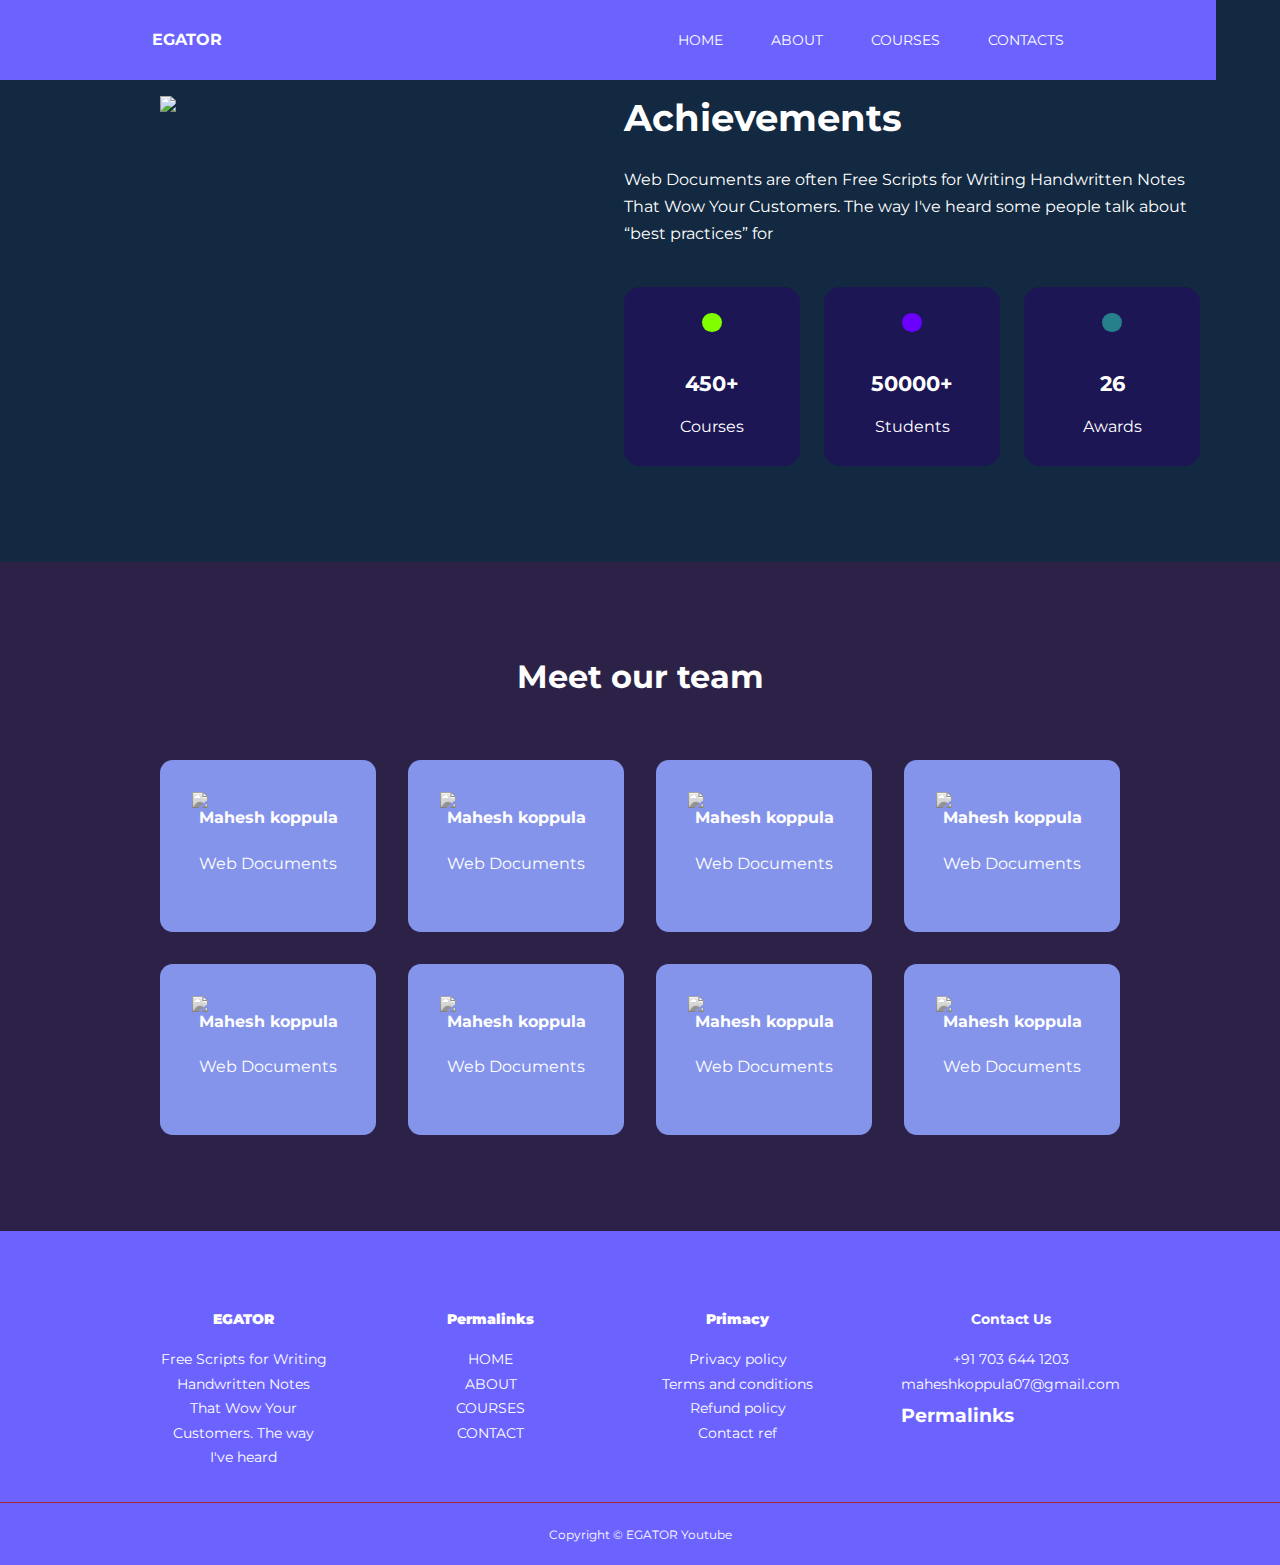
==== index.html @ 2ae32e0f "Update and rename about.html to index.html" ====
<!DOCTYPE html>
<html lang="en">
<head>
    <meta charset="UTF-8">
    <meta http-equiv="X-UA-Compatible" content="IE=edge">
    <meta name="viewport" content="width=device-width, initial-scale=1.0">
    <title>Webpage Design</title>
    <!--- iconscout-->
    <link rel="stylesheet" href="https://unicons.iconscout.com/release/v4.0.0/css/line.css">

    <!--GOOGLE FONTS-->
    <link rel="preconnect" href="https://fonts.googleapis.com">
<link rel="preconnect" href="https://fonts.gstatic.com" crossorigin>
<link href="https://fonts.googleapis.com/css2?family=Montserrat:ital,wght@0,300;0,400;0,500;0,700;0,800;0,900;1,600&display=swap" rel="stylesheet">



    <link rel="stylesheet" href="style.css">
    <link rel="stylesheet" href="about.css">

</head>
<body>
  <nav>
<div class="container nav_container">
    <a href="#"><h4>EGATOR</h4></a> 
    <div class="nav_menu">
        <li><a href="html.html">HOME</a></li>
        <li><a href="about.html">ABOUT</a></li>
        <li><a href="courses.html">COURSES</a></li>
        <li><a href="contacts.html">CONTACTS</a></li>
      
    </div>
    <button id="open-menu-btn"><i class="uil uil-bars"></i></button>
    <button id="close-menu-btn"><i class="uil uil-multiply"></i></button>
</div>
    </nav>  

<section class="about_achievements">
<div class="container about_achievements-container">

    <div class="about_achievements-left">
        <img src="https://cdn4.vectorstock.com/i/1000x1000/36/68/cartoon-cheerful-college-students-set-vector-21003668.jpg">
    </div>

    <div class="about_achievements-right">
        <h1>Achievements</h1>
        <p>
            Web Documents are often Free Scripts for Writing Handwritten Notes That Wow Your Customers.
                The way I've heard some people talk about “best practices” for
        </p>
        <div class="achievements_cards">
            <article class="achievement_card">

                <span class="achievement_icon">
                    <i class="uil uil-video"></i>
                </span>
                    <h3>450+</h3>
                    <p>Courses</p>
                

            </article>

            <article class="achievement_card">

                <span class="achievement_icon">
                    <i class="uil uil-users-alt"></i>
                </span>
                    <h3>50000+</h3>
                    <p>Students</p>
               
                
            </article>

            <article class="achievement_card">

                <span class="achievement_icon">
                    <i class="uil uil-trophy"></i>
                </span>
                    <h3>26</h3>
                    <p>Awards</p>
                
                
            </article>

            

        </div>



    </div>

</div>
</section>


<section class="team">
    <h2>Meet our team</h2>
    <div class="container team_container">
        <article class="team_members">
            <div class="team_member-image">
                <img src="https://i.pravatar.cc/150?img=61">
            </div>
            <div class="team_member-info">
              <h4>Mahesh koppula</h4>
              <p> Web Documents</p>
            </div>
            <div class="team_members-social">
                <a href="https://instagram.com"><i class="uil uil-instagram-alt"></i></a>
                <a href="https://Youtube.com"><i class="uil uil-youtube"></i></a>
                <a href="https://twitter.com"><i class="uil uil-twitter-alt"></i></a>
            </div>
        </article>

        <article class="team_members">
            <div class="team_member-image">
                <img src="https://i.pravatar.cc/150?img=62">
            </div>
            <div class="team_member-info">
              <h4>Mahesh koppula</h4>
              <p> Web Documents</p>
            </div>
            <div class="team_members-social">
                <a href="https://instagram.com"><i class="uil uil-instagram-alt"></i></a>
                <a href="https://Youtube.com"><i class="uil uil-youtube"></i></a>
                <a href="https://twitter.com"><i class="uil uil-twitter-alt"></i></a>
            </div>
        </article>

        <article class="team_members">
            <div class="team_member-image">
                <img src="https://i.pravatar.cc/150?img=69">
            </div>
            <div class="team_member-info">
              <h4>Mahesh koppula</h4>
              <p> Web Documents</p>
            </div>
            <div class="team_members-social">
                <a href="https://instagram.com"><i class="uil uil-instagram-alt"></i></a>
                <a href="https://Youtube.com"><i class="uil uil-youtube"></i></a>
                <a href="https://twitter.com"><i class="uil uil-twitter-alt"></i></a>
            </div>
        </article>

        <article class="team_members">
            <div class="team_member-image">
                <img src="https://i.pravatar.cc/150?img=64">
            </div>
            <div class="team_member-info">
              <h4>Mahesh koppula</h4>
              <p> Web Documents</p>
            </div>
            <div class="team_members-social">
                <a href="https://instagram.com"><i class="uil uil-instagram-alt"></i></a>
                <a href="https://Youtube.com"><i class="uil uil-youtube"></i></a>
                <a href="https://twitter.com"><i class="uil uil-twitter-alt"></i></a>
            </div>
        </article>

        <article class="team_members">
            <div class="team_member-image">
                <img src="https://i.pravatar.cc/150?img=67">
            </div>
            <div class="team_member-info">
              <h4>Mahesh koppula</h4>
              <p> Web Documents</p>
            </div>
            <div class="team_members-social">
                <a href="https://instagram.com"><i class="uil uil-instagram-alt"></i></a>
                <a href="https://Youtube.com"><i class="uil uil-youtube"></i></a>
                <a href="https://twitter.com"><i class="uil uil-twitter-alt"></i></a>
            </div>
        </article>

        <article class="team_members">
            <div class="team_member-image">
                <img src="https://i.pravatar.cc/150?img=63">
            </div>
            <div class="team_member-info">
              <h4>Mahesh koppula</h4>
              <p> Web Documents</p>
            </div>
            <div class="team_members-social">
                <a href="https://instagram.com"><i class="uil uil-instagram-alt"></i></a>
                <a href="https://Youtube.com"><i class="uil uil-youtube"></i></a>
                <a href="https://twitter.com"><i class="uil uil-twitter-alt"></i></a>
            </div>
        </article>


        <article class="team_members">
            <div class="team_member-image">
                <img src="https://i.pravatar.cc/150?img=67">
            </div>
            <div class="team_member-info">
              <h4>Mahesh koppula</h4>
              <p> Web Documents</p>
            </div>
            <div class="team_members-social">
                <a href="https://instagram.com"><i class="uil uil-instagram-alt"></i></a>
                <a href="https://Youtube.com"><i class="uil uil-youtube"></i></a>
                <a href="https://twitter.com"><i class="uil uil-twitter-alt"></i></a>
            </div>
        </article>

        <article class="team_members">
            <div class="team_member-image">
                <img src="https://i.pravatar.cc/150?img=68">
            </div>
            <div class="team_member-info">
              <h4>Mahesh koppula</h4>
              <p> Web Documents</p>
            </div>
            <div class="team_members-social">
                <a href="https://instagram.com"><i class="uil uil-instagram-alt"></i></a>
                <a href="https://Youtube.com"><i class="uil uil-youtube"></i></a>
                <a href="https://twitter.com"><i class="uil uil-twitter-alt"></i></a>
            </div>
        </article>

        
    </div>
</section>






    <footer class="fotter"  style="text-align:center">
        <div class="container fotter_container">
    <div class="fotter_1">
        <a href="index.html " class="fotter_logo"><h4><strong>EGATOR</strong></h4></a>
        <P>Free Scripts for Writing Handwritten Notes That Wow Your Customers.
            The way I've heard </P>
    </div>
    
    <div class="fotter_2">
    <h4><strong>Permalinks</strong></h4>
    <ui class="permalinks">
        <li><a href="index.html">HOME</a></li>
        <li><a href="about.html">ABOUT</a></li>
        <li><a href="courses.html">COURSES</a></li>
        <li><a href="contact.html">CONTACT</a></li>
    </ui>
    
    </div>
    
    
    <div class="fotter_3">
        <h4><strong>Primacy</strong></h4>
        <ui class="permalinks">
            <li><a href="index.html">Privacy policy</a></li>
            <li><a href="about.html">Terms and conditions</a></li>
            <li><a href="courses.html">Refund policy</a></li>
            <li><a href="contact.html">Contact ref</a></li>
        </ui>
        
    </div>
    
    
    
    <div class="fotter_4">
        <h4>Contact Us</h4>
      <div>
    <p>+91 703 644 1203</p>
    <p>maheshkoppula07@gmail.com</p>
      </div>
        
    
    
    
    <div class="fotter_social">
        <h4>Permalinks</h4>
        <ui class="permalinks">
            <li><a href="index.html"><i class="uil uil-facebook-f"></i></a></li>
            <li><a href="about.html"><i class="uil uil-instagram-alt"></i></a></li>
            <li><a href="courses.html"><i class="uil uil-twitter"></i></a></li>
            <li><a href="contact.html"><i class="uil uil-linkedin-alt"></i></a></li>
        </ui>
        
        </div>
    
    </div>
    
    
    
    
        </div>
        <div class="fotter_copyright">
            <small>Copyright &copy; EGATOR Youtube</small>
        </div>
    </footer>
    
    
    
    
    <script src="./main.js"></script>
    
    
    
    </body>
    </html>
---- style.css ----
*{
    margin: 0;
    padding: 0;
    border: 0;
    outline: 0;
    text-decoration: none;
    list-style: none;
    box-sizing: border-box;

}

:root{

    --color-primary:#6c63ff;

}

body{
    border-left:1rem;
    font-family: 'Montserrat', sans-serif;
    line-height: 1.7;
    color: #fff;
    background: rgb(18, 41, 65);

 


}
.container{

    width: 75%;
    margin: 0 auto;

}

section{
    padding: 6rem 0;

}


section h2{

    text-align: center;
    margin-bottom: 4rem;
   
}
h1,h2,h3,h4,h5 {
    line-height: 1.2;

}

h1{
    font-size: 2.3rem;
    
}
h2{
    font-size: 2rem;
}
h3{
    font-size: 1.3rem;

}

a{
    color: #fff;
}
img{
    width: 100%;
    display: block;
    object-fit: cover;
    border-right-width: 3rem;

}
.btn {
display: inline-block;
background: #fff;
color: black;
padding: 1rem 2rem;
border:  1px  solid transparent;
font-weight: 500;
transition: none;

}
.btn:hover {
    background: transparent;
    color: #fff ;
    border-color: #6c63ff;
}

.btn-primary{
    background:orangered;
    color: #fff;

}
/*-----NAVBAR-----*/

nav{
    background:var(--color-primary);
    width: 95vw;
    height: 5rem;
    position:fixed;
    z-index:11;
    


}
/* change nav bar style*/



.window-scroll{
    background: burlywood;
    box-shadow: 0rem 1rem 2rem rgba(0,0,0,o.3);
}

.nav_container{
    height: 100%;
    display:flex;
    justify-content: space-between;
    align-items: center;
}

nav button{

    display: none;

}


.nav_menu{
  display: flex;
  align-items: center;
  gap: 3rem;

}

.nav_menu a{
font-size: 0.9rem;
transition: all 300ms ease;
}

.nav_menu a:hover{
    color: chocolate;
}

/*============HEADER===============*/

header{

    position: relative;
    top: 5rem;
    height: 70vh;
    margin-bottom: 5rem;
}

.header_container{

    display: grid;
    grid-template-columns: 1fr 1fr;
    align:center;
    gap: 5rem;
    height: 100%;

}


.header_left{

    margin: 4rem 0.2rem;
}
.header_right{

    margin: 4rem 0.2rem;
}

/*============CATEGORIES===============*/


.categories{
    background-size: 100%;
    background: rgb(32, 95, 163);
    height: 26rem;
}



.categories h1{
    line-height: 1;
    margin-bottom: 1rem;
    

}

.categories_container{
display: grid;
grid-template-columns: 40% 60%;
gap: 3rem;

}

.categories_left{
margin-right: 1rem;
margin-top: 2rem;

}

.categories_left p{
    margin: 1rem  3rem;
text-align: center;


}

.categories_left .btn{
    background: rgb(236, 36, 36);
    
}

.categories_right{

    display: grid;
    grid-template-columns: repeat(3, 1fr);
    padding: 0rem;
    gap:1.2rem;
    margin-top: 2rem;
}

.category:nth-child(1) .category_icon{
    background: brown;
}

.category:nth-child(2) .category_icon{
    background: orangered;
}

.category:nth-child(5) .category_icon{
    background: greenyellow;
}

.category:nth-child(6) .category_icon{
    background:violet;
}

.category:nth-child(4) .category_icon{
    background:cyan;
}

.category:nth-child(3) .category_icon{
    background: rgb(33, 182, 71);
}
.category{
    background: #6c63ff;
    padding: 2rem;
    border-radius: 2rem;
    transition:  all 300ms ease;
}


.category:hover{
box-shadow: 0 3rem rgba(0,0,0,o.5);
z-index: 1;
}

.category_icon{
    background: rgb(141, 108, 163);
    border-radius:0.9rem;
    padding:0.7rem;

}

.category h5{
    margin: 2rem 0 1rem;
}


.category p{
    font-size: 0.7rem;
}




/*-------popular courses--------*/


.courses{

    margin-top: 10rem;
}

.courses_container{
display: grid;
grid-template-columns: repeat(3,1fr);
gap: 1rem;
}


.course{

    background: blueviolet;
    text-align: center;
    border: 1px solid transparent;
    border-radius: 0.8rem;

}
.course:hover{
    background: transparent;
    border-color: cadetblue;
}



.course_info{
    padding: 2rem;

}

.course_info p{
    margin: 1.2rem 0 2rem;
    font-size: 0.9rem;
}



/*------faqs-----*/

.faqs{
background: rgb(84, 190, 190);
box-shadow:inset 0 0 3rem rgba(0,0,0,o.5);



}

.faqs_container{
    
    display: grid;
    grid-template-columns:1fr 1fr;
    gap: 1em;
}


    .faq{
    padding: 2rem;
    display: flex;
    background: blueviolet;
    height: fit-content;
    gap: 0.4rem;
    align-items: center;
    cursor: pointer;
    border-radius: 0.8rem;
}



.faq h4{

    font-size: 1rem;
    line-height: 2.1rem;
}


.faq_icon{

    align-self: flex-start;
    font-size: 1.2rem;

}


.faq p{
    margin: 0.8rem;
    display: none;

}

.faq.open p{
    display: block;

}



/*testmonia content=================*/



.testimonials_container{
overflow-x: hidden;
position: relative;
margin-bottom: 5rem;

}


.testimonial{
    padding-top: 2rem;

}

.avatar{
width: 6rem;
height: 6rem;
border-radius: 50%;
overflow-anchor: hidden;
margin: 0 auto 1rem;
border: 1rem solid rgb(69, 6, 139);
}
.image_1{
    border-radius: 34px;
}


.testimonial_info{

    text-align: center;
}


.testimonial_body:hover{

    background: var(--color-primary);
    padding: 2rem;
    margin: 3rem;
    position: relative;
    border-radius: 0.8rem;
    
    transition:  all 300ms ease;



}





.testimonial_body::before {
    content: "";
    display: block;
    background:var(--color-primary);
    width: 3rem;
    height: 3rem;
    position: absolute;
    left: 50%;
    top: -1.5rem;
    transform:rotate(45deg) ;
    border-radius: 0.9rem;
}


/*=========fotter==========*/


.fotter{
    background: #6c63ff;
    padding-top: 5rem;
    font-size: 0.9rem;

}

.fotter_container{
display: grid;
grid-template-columns: repeat(4,1fr);
gap: 5rem;
}


.fotter_container > div h4{
margin-bottom: 1.2rem;


}

.fotter_1 p{
    margin:0 0 2rem ;

}


.fotter ul li{
    margin-bottom: 0.7rem;
}


.fotter ul li a{
 text-decoration: underline;

}
.fotter_social{
    display: flex;
    grid-template-columns:auto;
    gap: 1rem;
    font-size: 1.2rem;
    margin-top: 0.5rem;
  




}

.fotter_copyright{
    text-align: center;
    margin: top 4rem ;
    padding: 1.2rem;
    border-top: 1px solid brown;
}


/*==============media queries=============*/


@media screen and (max-width:1024px){
    .container{
        width: var(--container-width-mid);
    }

    h1{
        font-size: 2.2rem;
    }
    h2{

        font-size: 1.7rem;
       
    }

    h3{
        font-size: 1.4rem;    
    }

    h4{

        font-size: 1.2rem;
    }


    /*==========navbar==========*/

    nav button{
        display: inline-block;
        background: transparent;
        font-size: 1.8rem;
        color:white;
        cursor:pointer;
      

    }
    nav button#close-menu-btn{

        display: none;
        

    }


   .nav_menu{
    position: fixed;
    top: 5rem;
    right: 5%;
    height: fit-content;
    width: 18rem;
    flex-direction: column;
    gap: 0rem;
    display: none;

   }

   .nav_menu li{
    width: 100%;
    height: 5.8rem;

   }


   @keyframes animateNavitems{
0%{

}
100%{


}


   }

   .nav_menu li a{
    background: var(--color-primary);
    box-shadow: -4rem 6rem 10rem rgba(0,0,0,o.5) ; 
    width: 100%;
    height: 100%;
    display: grid;
    place-items: center;
   }

   .nav_menu li a:hover{
    height: 52vh;
    margin-bottom: 4rem;
   }

   .header_container{
    gap: 0;
    padding-bottom: 3rem;
   }

   /*=============categories================*/


   .categories{
    height: auto;

   }

.categories_container{

    grid-template-columns: 1fr;
    gap: 3rem;
    
}


.categories_left{
    margin-left: 0;
}

/*=================course*/
.courses{
    margin-top: 0;
}

.courses_container{
    grid-template-columns:  2fr;
}

/*==========faqs==========*/
.faqs_container{
    grid-template-columns: 1fr;

}
.faq{
    padding: 1.5rem;
}


.fotter_container{

    grid-template-columns: 1fr 1fr;
}




}


/*=======================for mobiles=================*/



@media screen and  (max-width=600px){

    .container{
        width:var(--container-width-sm);

    }

    /*==============navbar===========*/

    .nav_menu{
        right: 3%;

    }
        /*==============header===========*/


        .header{ 

            height:100vh;

        }

        .header_container{
            grid-template-columns: 1fr;
             text-align:center;
             margin-top: 0;

        }

        .header_right p{
            margin-bottom: 1.3rem;

        }

            /*==============categories===========*/

.categories_right{

    grid-template-columns: 1fr 1fr;
    gap: 0.7rem;
    
}

.category{
    padding: 1rem;
    border-radius: 1rem;

}



.categories_icon{


    margin-top: 4px;
    display: inline-block;
}
    /*==============popular courses===========*/
.courses_container{
    grid-template-columns: 1fr;

}

    /*==============testimonials===========*/
.testimonial_body{ 
    padding: 1.2rem;

}

.foter_container{

grid-template-columns: 1fr;
text-align: center;
gap: 2rem;

}

.fotter_1{p
    margin: 1rem auto;

}

.fotter_social{
    justify-content:center;
}



}
---- about.css ----
/*========ACHIVMENTS===============*/
.about_achievements{


    margin-top: 0;

}


.about_achievements-container{
display: grid;
grid-template-columns: 40% 60%;
gap: 5rem;


}
.about_achievements-right >p{

margin: 1.6rem 0 2.5rem;


}
.achievements_cards{
    display: grid;
    grid-template-columns: repeat(3,1fr);
    gap: 1.5rem;

}


.achievement_card{
    background: rgb(28, 22, 85);
    padding: 1.6rem;
    border-radius: 1rem;
    text-align: center;

}
.achievement_card:hover{
    background: transparent;
    box-shadow: 0 3rem 3rem rgba(0 0 0 0.3);

}

.achievement_icon{
background: chartreuse;
padding: 0.6rem;
border-radius: 1rem;
display: inline-block;
margin-bottom: 2rem;
font-size: 2rem;


}

.achievement_card:nth-child() .achievement_icon{

    background: red;
}

.achievement_card:nth-child(2) .achievement_icon{

    background: rgb(106, 0, 255);
}

.achievement_card:nth-child(3) .achievement_icon{

    background: rgb(37, 128, 140);
}
.achievement_card p{
    margin-top: 1rem;
}

/*==================team================*/
.team{
    background: rgb(44, 34, 71);
    box-shadow: insert 0 0 rgba(0 0 0 0.5);

}

.team_container{
display: grid;
grid-template-columns: repeat(4,1fr);
gap: 2rem;

}
.team_members{
    background: rgb(133, 148, 235);
    padding: 2rem;
    border-color: 1px solid red;
    transition: var(--transition);
    border-radius: 0.8rem;
    position:relative;
    overflow: hidden;
}

.team_members:hover{
    background: transparent;
    border-color: 1px solid rgb(64, 36, 36);
}

.team_member-image img{
    filter: saturate(0);

}

.team_members:hover img{
    filter: saturate(1);
}

.team_member-info *{

    text-align: center;
    margin-bottom: 1.4rem;

}



    .team_members-social{
        position: absolute;
        top: 50%;
        right: -100%;
        transform: translateY(-50%);
        display: flex;
        flex-direction: column;
        background: rgb(63, 18, 152);
        border-radius: 1rem 0 0 1rem;
        box-shadow: -2rem 0 2rem rgba(0 0 0 0.3);
    }
    
    .team_members-social a{
        padding: 1rem;

    }
    .team_members:hover .team_members-social{
right: 0%;
}

@media screen and (max-width:1024px) {
    

    .about_achievements{
margin-top: 2rem;


    }

.about_achievements-container{

    grid-template-columns: 1fr;
    gap: 4rem;

}


.about_achievements-left{
    width: 80%;
    margin: 0 auto;

}

.team_container{
    grid-template-columns: repeat(3,1fr);
    gap: 1.5rem;

}

.team_members{
    padding: 1rem;

}

}


@media screen and (max-width:600px) {
    .achievement_card{
        grid-template-columns: 1fr 1fr;
        gap: 0.7rem;
    }

    .team_container{
        grid-template-columns: 1fr 1fr;
        gap: 0.7rem;
    }
    
    .team_members p{
        margin-bottom: 1.5rem;
    }
}
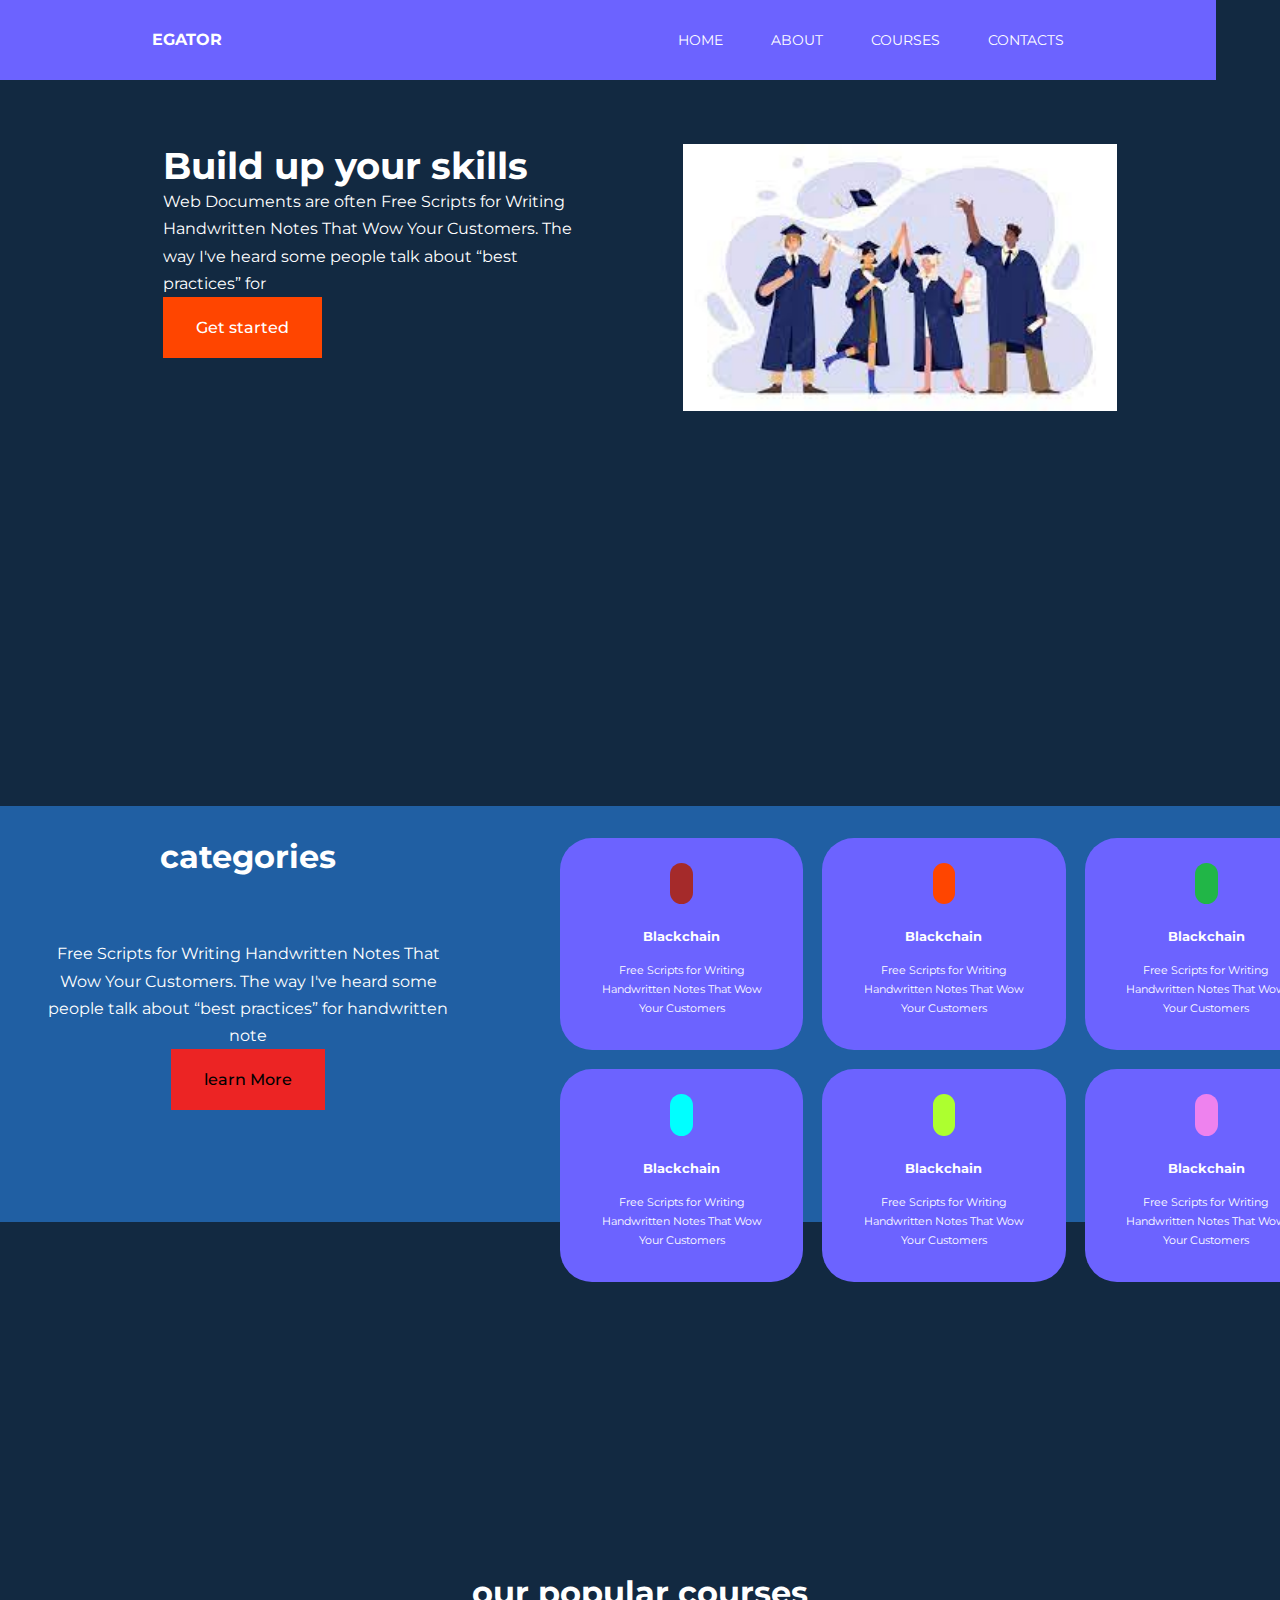
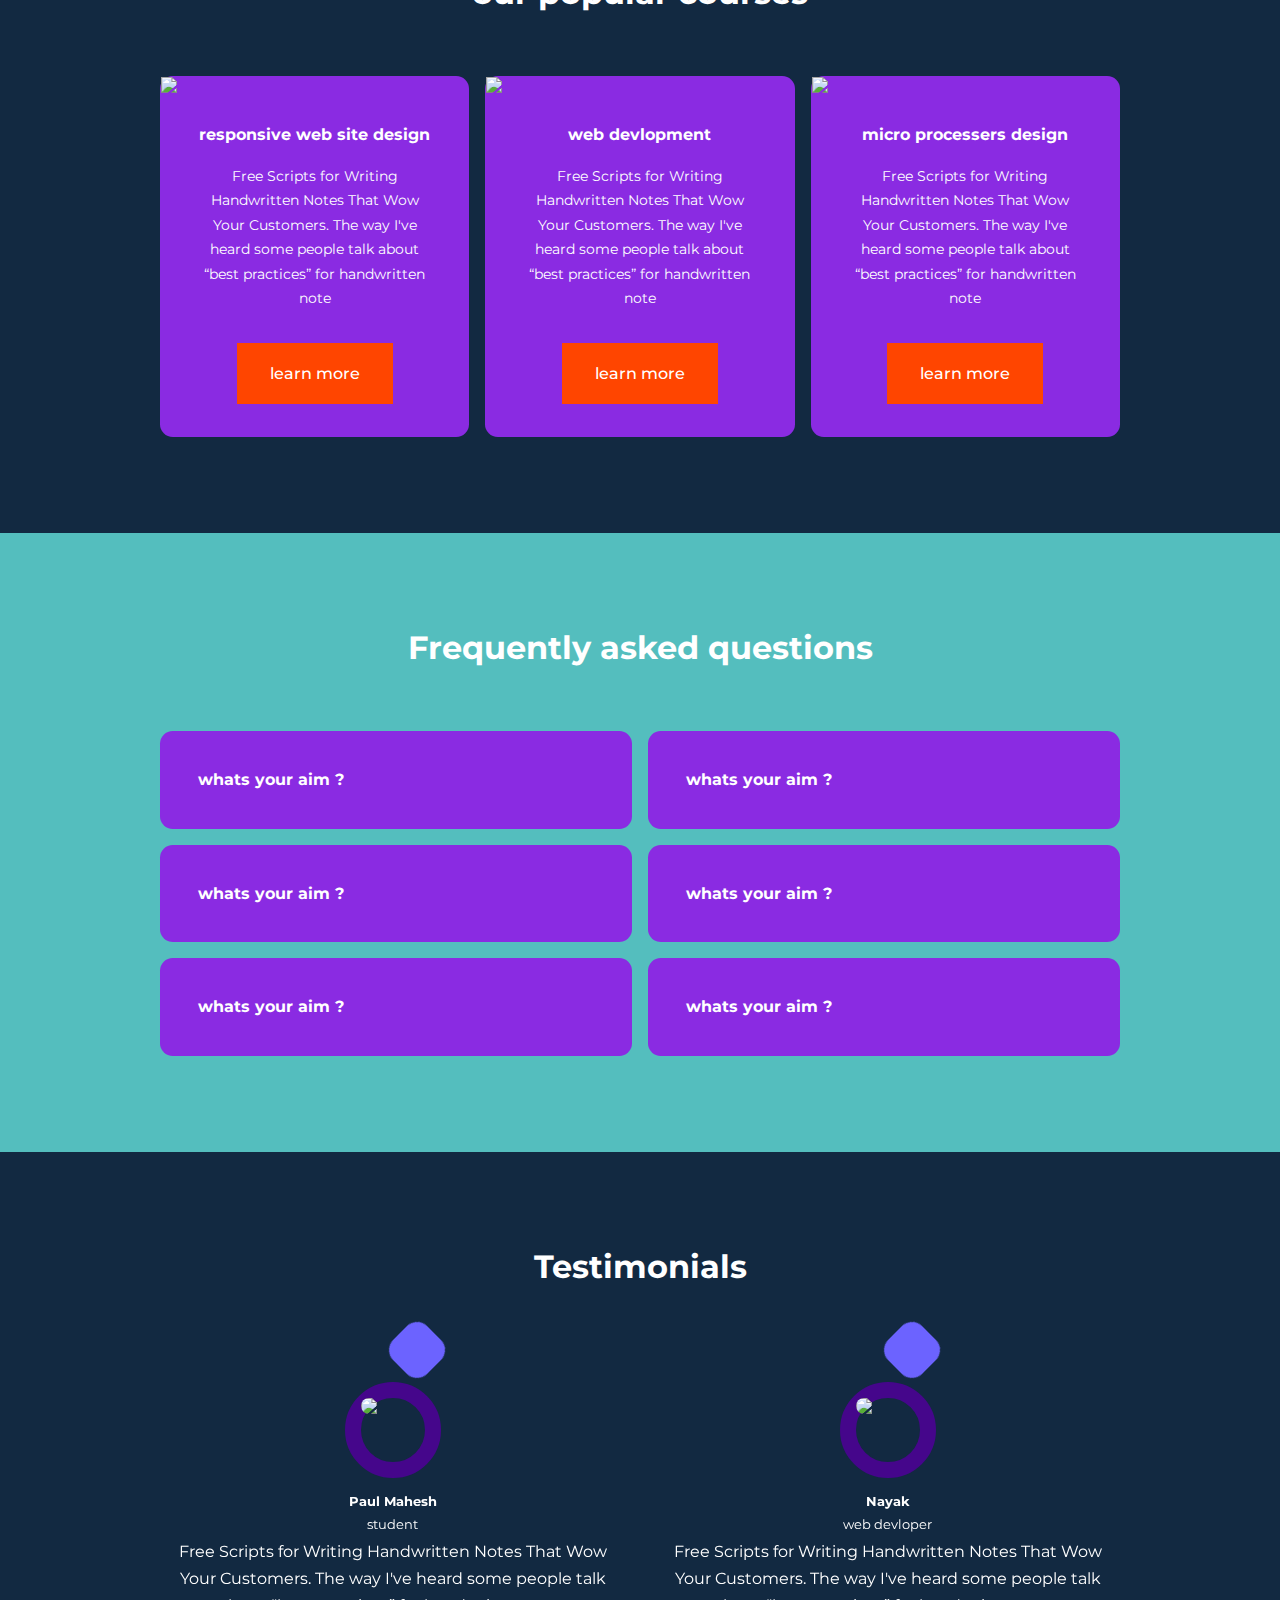
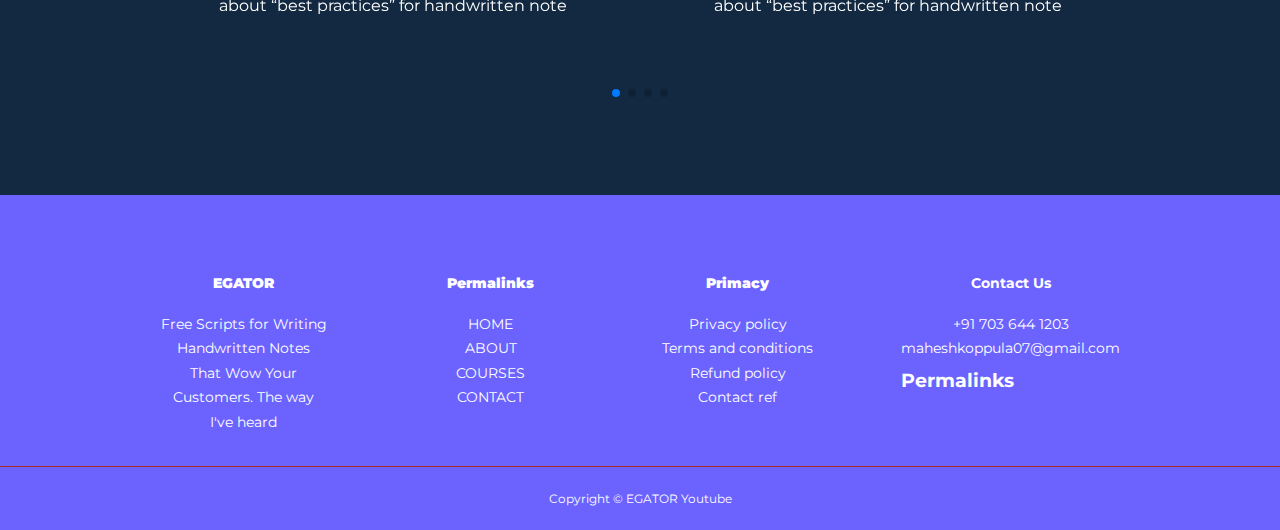
==== commit fe97f9a1: "Update and rename html.html to index.html" ====
--- a/index.html
+++ b/index.html
@@ -12,11 +12,14 @@
     <link rel="preconnect" href="https://fonts.googleapis.com">
 <link rel="preconnect" href="https://fonts.gstatic.com" crossorigin>
 <link href="https://fonts.googleapis.com/css2?family=Montserrat:ital,wght@0,300;0,400;0,500;0,700;0,800;0,900;1,600&display=swap" rel="stylesheet">
-
+<!--==========swiper js================-->
+<link
+  rel="stylesheet"
+  href="https://cdn.jsdelivr.net/npm/swiper@8/swiper-bundle.min.css"
+/>
 
 
     <link rel="stylesheet" href="style.css">
-    <link rel="stylesheet" href="about.css">
 
 </head>
 <body>
@@ -27,7 +30,7 @@
         <li><a href="html.html">HOME</a></li>
         <li><a href="about.html">ABOUT</a></li>
         <li><a href="courses.html">COURSES</a></li>
-        <li><a href="contacts.html">CONTACTS</a></li>
+        <li><a href="contact.html">CONTACTS</a></li>
       
     </div>
     <button id="open-menu-btn"><i class="uil uil-bars"></i></button>
@@ -35,269 +38,426 @@
 </div>
     </nav>  
 
-<section class="about_achievements">
-<div class="container about_achievements-container">
-
-    <div class="about_achievements-left">
-        <img src="https://cdn4.vectorstock.com/i/1000x1000/36/68/cartoon-cheerful-college-students-set-vector-21003668.jpg">
-    </div>
-
-    <div class="about_achievements-right">
-        <h1>Achievements</h1>
-        <p>
-            Web Documents are often Free Scripts for Writing Handwritten Notes That Wow Your Customers.
-                The way I've heard some people talk about “best practices” for
+<!----nab bar end-->
+
+
+
+
+
+
+
+
+<header>
+
+
+    <div class="container header_container" >
+<div class="header_left">
+<h1>Build up your skills</h1>
+<p>Web Documents are often Free Scripts for Writing Handwritten Notes That Wow Your Customers.
+                The way I've heard some people talk about “best practices” for 
+                 </p>
+<a href="course.htmkl" class="btn btn-primary">Get started</a>
+</div>
+
+    <div class="header_right">
+        <div class="header_right-image">
+            <img src="[data-uri]">
+        </div>
+
+    </div>
+    </div>
+</header>
+
+
+
+<!---------END OF HEADER---------->
+
+
+<section class="container_header" style="text-align: center;">
+    <div class="categories categories_container" >
+    <div class="categories_left">
+        <h2>
+            categories
+        </h2>
+        <p> Free Scripts for Writing Handwritten Notes That Wow Your Customers.
+            The way I've heard some people talk about “best practices” for 
+            handwritten note
+       <br>
+        <a href="#" class="btn" >learn More</a>
         </p>
-        <div class="achievements_cards">
-            <article class="achievement_card">
-
-                <span class="achievement_icon">
-                    <i class="uil uil-video"></i>
-                </span>
-                    <h3>450+</h3>
-                    <p>Courses</p>
-                
-
+    </div>
+    
+     <div class="categories_right">
+        <article class="category">
+            <span class="category_icon"><i class="uil uil-bitcoin"></i></span>
+            <h5>Blackchain</h5>
+            <p>Free Scripts for Writing Handwritten Notes That Wow Your Customers</p>
+        </article>
+
+        <article class="category">
+            <span class="category_icon"><i class="uil uil-book-open"></i></span>
+            <h5>Blackchain</h5>
+            <p>Free Scripts for Writing Handwritten Notes That Wow Your Customers</p>
+        </article>
+
+        <article class="category">
+            <span class="category_icon"><i class="uil uil-blogger"></i></span>
+            <h5>Blackchain</h5>
+            <p>Free Scripts for Writing Handwritten Notes That Wow Your Customers</p>
+        </article>
+
+        <article class="category">
+            <span class="category_icon"><i class="uil uil-brain"></i></span>
+            <h5>Blackchain</h5>
+            <p>Free Scripts for Writing Handwritten Notes That Wow Your Customers</p>
+        </article>
+
+        <article class="category">
+            <span class="category_icon"><i class="uil uil-bullseye"></i></span>
+            <h5>Blackchain</h5>
+            <p>Free Scripts for Writing Handwritten Notes That Wow Your Customers</p>
+        </article>
+
+        <article class="category">
+            <span class="category_icon"><i class="uil uil-chart"></i></span>
+            <h5>Blackchain</h5>
+            <p>Free Scripts for Writing Handwritten Notes That Wow Your Customers</p>
+        </article>
+     </div>
+    </div>
+</section>
+<!----------------end 0f categoties------------------------>
+
+
+<section class="courses">
+<h2>our popular courses</h2>
+    <div class="container courses_container">
+        <article class="course">
+            <div class="course_image">
+                <img src="https://media.istockphoto.com/photos/webinar-elearning-skills-business-internet-technology-concepts-picture-id1366428092">
+
+            </div>
+            <div class="course_info">
+            <h4>responsive web site design</h4>
+            <p>Free Scripts for Writing Handwritten Notes That Wow Your Customers.
+                The way I've heard some people talk about “best practices” for 
+                handwritten note</p>
+                <a herf="course.html" class="btn btn-primary">learn more</a>
+            </div>
             </article>
 
-            <article class="achievement_card">
-
-                <span class="achievement_icon">
-                    <i class="uil uil-users-alt"></i>
-                </span>
-                    <h3>50000+</h3>
-                    <p>Students</p>
-               
-                
-            </article>
-
-            <article class="achievement_card">
-
-                <span class="achievement_icon">
-                    <i class="uil uil-trophy"></i>
-                </span>
-                    <h3>26</h3>
-                    <p>Awards</p>
-                
-                
-            </article>
-
+
+        <article class="course">
+            <div class="course_image">
+                <img src="https://media.istockphoto.com/photos/education-on-internet-technology-elearning-education-and-internet-picture-id1352742022"/>
+
+            </div>
+            <div class="course_info">
+            <h4>web devlopment</h4>
+            <p>Free Scripts for Writing Handwritten Notes That Wow Your Customers.
+                The way I've heard some people talk about “best practices” for 
+                handwritten note</p>
+                <a herf="course.html" class="btn btn-primary">learn more</a>
+            </div>
+        </article>
+      
+       
+       
+
+        <article class="course">
+            <div class="course_image">
+                <img src="https://media.istockphoto.com/photos/focused-cute-stylish-african-american-female-student-with-afro-picture-id1311107708">
+
+            </div>
+            <div class="course_info">
+            <h4>micro processers design</h4>
+            <p>Free Scripts for Writing Handwritten Notes That Wow Your Customers.
+                The way I've heard some people talk about “best practices” for 
+                handwritten note</p>
+                <a herf="course.html" class="btn btn-primary">learn more</a>
+            </div>
+        </article>
+    
+        
+    
+        
+    </div>
+
+</section>
+<!----end of courses----->
+
+<section class="faqs">
+    <h2>
+        Frequently asked questions
+    </h2>
+<div class="container faqs_container">
+
+    <article class="faq">
+        <div class="faq_icon"><i class="uil uil-plus"></i></div>
+        <div class="question_answer">
+            <h4>whats your aim ?</h4>
+            <p>Free Scripts for Writing Handwritten Notes That Wow Your Customers.
+                The way I've heard some people talk about “best practices” for 
+                handwritten note</p>
+        </div>
+    </article>
+
+
+    <article class="faq">
+        <div class="faq_icon"><i class="uil uil-plus"></i></div>
+        <div class="question_answer">
+            <h4>whats your aim ?</h4>
+            <p>Free Scripts for Writing Handwritten Notes That Wow Your Customers.
+                The way I've heard some people talk about “best practices” for 
+                handwritten note</p>
+        </div>
+    </article>
+
+
+    <article class="faq">
+        <div class="faq_icon"><i class="uil uil-plus"></i></div>
+        <div class="question_answer">
+            <h4>whats your aim ?</h4>
+            <p>Free Scripts for Writing Handwritten Notes That Wow Your Customers.
+                The way I've heard some people talk about “best practices” for 
+                handwritten note</p>
+        </div>
+    </article>
+    <article class="faq">
+        <div class="faq_icon"><i class="uil uil-plus"></i></div>
+        <div class="question_answer">
+            <h4>whats your aim ?</h4>
+            <p>Free Scripts for Writing Handwritten Notes That Wow Your Customers.
+                The way I've heard some people talk about “best practices” for 
+                handwritten note</p>
+        </div>
+    </article>
+
+
+    <article class="faq">
+        <div class="faq_icon"><i class="uil uil-plus"></i></div>
+        <div class="question_answer">
+            <h4>whats your aim ?</h4>
+            <p>Free Scripts for Writing Handwritten Notes That Wow Your Customers.
+                The way I've heard some people talk about “best practices” for 
+                handwritten note</p>
+        </div>
+    </article>
+
+
+    <article class="faq">
+        <div class="faq_icon"><i class="uil uil-plus"></i></div>
+        <div class="question_answer">
+            <h4>whats your aim ?</h4>
+            <p>Free Scripts for Writing Handwritten Notes That Wow Your Customers.
+                The way I've heard some people talk about “best practices” for 
+                handwritten note</p>
+        </div>
+    </article>
+</div>
+
+
+
+</section>
+
+
+<!----------End of faqs-------------->
+
+
+
+
+
+<section class="container testimonials_container mySwiper" style="text-align: center;">
+    <h2>Testimonials</h2>
+    
+    <div class="swiper-wrapper">
+    
+        <article class="testimonial swiper-slide">
+    <div class="avatar">
+        <img class="image_1" src="https://i.pravatar.cc/150?img=64">
+    </div>
+    <div class="testimonial_info">
+        <h5>Paul Mahesh</h5>
+        <small>student</small>
+    </div>
+        <div class="testimonial_body">
+        <p>Free Scripts for Writing Handwritten Notes That Wow Your Customers.
+            The way I've heard some people talk about “best practices” for 
+            handwritten note</p>
+        </div>
+    
+        </article>
+    
+    
+        <article class="testimonial swiper-slide">
+            <div class="avatar">
+                <img class="image_1" src="https://i.pravatar.cc/150?img=69">
+            </div>
+            <div class="testimonial_info">
+                <h5>Nayak</h5>
+                <small>web devloper</small>
+            </div>
+                <div class="testimonial_body">
+                <p>Free Scripts for Writing Handwritten Notes That Wow Your Customers.
+                    The way I've heard some people talk about “best practices” for 
+                    handwritten note</p>
+                </div>
             
-
-        </div>
-
-
-
-    </div>
-
-</div>
-</section>
-
-
-<section class="team">
-    <h2>Meet our team</h2>
-    <div class="container team_container">
-        <article class="team_members">
-            <div class="team_member-image">
-                <img src="https://i.pravatar.cc/150?img=61">
-            </div>
-            <div class="team_member-info">
-              <h4>Mahesh koppula</h4>
-              <p> Web Documents</p>
-            </div>
-            <div class="team_members-social">
-                <a href="https://instagram.com"><i class="uil uil-instagram-alt"></i></a>
-                <a href="https://Youtube.com"><i class="uil uil-youtube"></i></a>
-                <a href="https://twitter.com"><i class="uil uil-twitter-alt"></i></a>
-            </div>
-        </article>
-
-        <article class="team_members">
-            <div class="team_member-image">
-                <img src="https://i.pravatar.cc/150?img=62">
-            </div>
-            <div class="team_member-info">
-              <h4>Mahesh koppula</h4>
-              <p> Web Documents</p>
-            </div>
-            <div class="team_members-social">
-                <a href="https://instagram.com"><i class="uil uil-instagram-alt"></i></a>
-                <a href="https://Youtube.com"><i class="uil uil-youtube"></i></a>
-                <a href="https://twitter.com"><i class="uil uil-twitter-alt"></i></a>
-            </div>
-        </article>
-
-        <article class="team_members">
-            <div class="team_member-image">
-                <img src="https://i.pravatar.cc/150?img=69">
-            </div>
-            <div class="team_member-info">
-              <h4>Mahesh koppula</h4>
-              <p> Web Documents</p>
-            </div>
-            <div class="team_members-social">
-                <a href="https://instagram.com"><i class="uil uil-instagram-alt"></i></a>
-                <a href="https://Youtube.com"><i class="uil uil-youtube"></i></a>
-                <a href="https://twitter.com"><i class="uil uil-twitter-alt"></i></a>
-            </div>
-        </article>
-
-        <article class="team_members">
-            <div class="team_member-image">
-                <img src="https://i.pravatar.cc/150?img=64">
-            </div>
-            <div class="team_member-info">
-              <h4>Mahesh koppula</h4>
-              <p> Web Documents</p>
-            </div>
-            <div class="team_members-social">
-                <a href="https://instagram.com"><i class="uil uil-instagram-alt"></i></a>
-                <a href="https://Youtube.com"><i class="uil uil-youtube"></i></a>
-                <a href="https://twitter.com"><i class="uil uil-twitter-alt"></i></a>
-            </div>
-        </article>
-
-        <article class="team_members">
-            <div class="team_member-image">
-                <img src="https://i.pravatar.cc/150?img=67">
-            </div>
-            <div class="team_member-info">
-              <h4>Mahesh koppula</h4>
-              <p> Web Documents</p>
-            </div>
-            <div class="team_members-social">
-                <a href="https://instagram.com"><i class="uil uil-instagram-alt"></i></a>
-                <a href="https://Youtube.com"><i class="uil uil-youtube"></i></a>
-                <a href="https://twitter.com"><i class="uil uil-twitter-alt"></i></a>
-            </div>
-        </article>
-
-        <article class="team_members">
-            <div class="team_member-image">
-                <img src="https://i.pravatar.cc/150?img=63">
-            </div>
-            <div class="team_member-info">
-              <h4>Mahesh koppula</h4>
-              <p> Web Documents</p>
-            </div>
-            <div class="team_members-social">
-                <a href="https://instagram.com"><i class="uil uil-instagram-alt"></i></a>
-                <a href="https://Youtube.com"><i class="uil uil-youtube"></i></a>
-                <a href="https://twitter.com"><i class="uil uil-twitter-alt"></i></a>
-            </div>
-        </article>
-
-
-        <article class="team_members">
-            <div class="team_member-image">
-                <img src="https://i.pravatar.cc/150?img=67">
-            </div>
-            <div class="team_member-info">
-              <h4>Mahesh koppula</h4>
-              <p> Web Documents</p>
-            </div>
-            <div class="team_members-social">
-                <a href="https://instagram.com"><i class="uil uil-instagram-alt"></i></a>
-                <a href="https://Youtube.com"><i class="uil uil-youtube"></i></a>
-                <a href="https://twitter.com"><i class="uil uil-twitter-alt"></i></a>
-            </div>
-        </article>
-
-        <article class="team_members">
-            <div class="team_member-image">
-                <img src="https://i.pravatar.cc/150?img=68">
-            </div>
-            <div class="team_member-info">
-              <h4>Mahesh koppula</h4>
-              <p> Web Documents</p>
-            </div>
-            <div class="team_members-social">
-                <a href="https://instagram.com"><i class="uil uil-instagram-alt"></i></a>
-                <a href="https://Youtube.com"><i class="uil uil-youtube"></i></a>
-                <a href="https://twitter.com"><i class="uil uil-twitter-alt"></i></a>
-            </div>
-        </article>
-
-        
-    </div>
-</section>
-
-
-
-
-
-
-    <footer class="fotter"  style="text-align:center">
-        <div class="container fotter_container">
-    <div class="fotter_1">
-        <a href="index.html " class="fotter_logo"><h4><strong>EGATOR</strong></h4></a>
-        <P>Free Scripts for Writing Handwritten Notes That Wow Your Customers.
-            The way I've heard </P>
-    </div>
-    
-    <div class="fotter_2">
-    <h4><strong>Permalinks</strong></h4>
+                </article>
+    
+    
+                <article class="testimonial swiper-slide">
+    <div class="avatar">
+        <img class="image_1" src="https://i.pravatar.cc/150?img=67">
+    </div>
+    <div class="testimonial_info">
+        <h5>Rajashekar</h5>
+        <small>Coder</small>
+    </div>
+       <div class="testimonial_body">
+        <p>Free Scripts for Writing Handwritten Notes That Wow Your Customers.
+            The way I've heard some people talk about “best practices” for 
+            handwritten note</p>
+        </div>
+                 </article>
+    
+        <article class="testimonial swiper-slide">
+            <div class="avatar">
+                <img class="image_1" src="https://i.pravatar.cc/150?img=16">
+            </div>
+            <div class="testimonial_info">
+                <h5>Nani</h5>
+                <small>graphics design</small>
+            </div>
+                <div class="testimonial_body">
+                <p>Free Scripts for Writing Handwritten Notes That Wow Your Customers.
+                    The way I've heard some people talk about “best practices” for 
+                    handwritten note</p>
+                </div>
+                </article>
+
+
+                <article class="testimonial swiper-slide">
+                    <div class="avatar">
+                        <img class="image_1" src="https://i.pravatar.cc/150?img=64">
+                    </div>
+                    <div class="testimonial_info">
+                        <h5>Paul yabesh</h5>
+                        <small>student</small>
+                    </div>
+                        <div class="testimonial_body">
+                        <p>Free Scripts for Writing Handwritten Notes That Wow Your Customers.
+                            The way I've heard some people talk about “best practices” for 
+                            handwritten note</p>
+                        </div>                
+                        </article>
+    </div>
+    <div class="swiper-pagination"></div>
+    </section>
+<!------end of pagination---->
+
+
+
+
+
+<footer class="fotter"  style="text-align:center">
+    <div class="container fotter_container">
+<div class="fotter_1">
+    <a href="index.html " class="fotter_logo"><h4><strong>EGATOR</strong></h4></a>
+    <P>Free Scripts for Writing Handwritten Notes That Wow Your Customers.
+        The way I've heard </P>
+</div>
+
+<div class="fotter_2">
+<h4><strong>Permalinks</strong></h4>
+<ui class="permalinks">
+    <li><a href="index.html">HOME</a></li>
+    <li><a href="about.html">ABOUT</a></li>
+    <li><a href="courses.html">COURSES</a></li>
+    <li><a href="contact.html">CONTACT</a></li>
+</ui>
+
+</div>
+
+
+<div class="fotter_3">
+    <h4><strong>Primacy</strong></h4>
     <ui class="permalinks">
-        <li><a href="index.html">HOME</a></li>
-        <li><a href="about.html">ABOUT</a></li>
-        <li><a href="courses.html">COURSES</a></li>
-        <li><a href="contact.html">CONTACT</a></li>
+        <li><a href="index.html">Privacy policy</a></li>
+        <li><a href="about.html">Terms and conditions</a></li>
+        <li><a href="courses.html">Refund policy</a></li>
+        <li><a href="contact.html">Contact ref</a></li>
     </ui>
     
-    </div>
-    
-    
-    <div class="fotter_3">
-        <h4><strong>Primacy</strong></h4>
-        <ui class="permalinks">
-            <li><a href="index.html">Privacy policy</a></li>
-            <li><a href="about.html">Terms and conditions</a></li>
-            <li><a href="courses.html">Refund policy</a></li>
-            <li><a href="contact.html">Contact ref</a></li>
-        </ui>
-        
-    </div>
-    
-    
-    
-    <div class="fotter_4">
-        <h4>Contact Us</h4>
-      <div>
-    <p>+91 703 644 1203</p>
-    <p>maheshkoppula07@gmail.com</p>
-      </div>
-        
-    
-    
-    
-    <div class="fotter_social">
-        <h4>Permalinks</h4>
-        <ui class="permalinks">
-            <li><a href="index.html"><i class="uil uil-facebook-f"></i></a></li>
-            <li><a href="about.html"><i class="uil uil-instagram-alt"></i></a></li>
-            <li><a href="courses.html"><i class="uil uil-twitter"></i></a></li>
-            <li><a href="contact.html"><i class="uil uil-linkedin-alt"></i></a></li>
-        </ui>
-        
-        </div>
-    
-    </div>
-    
-    
-    
-    
-        </div>
-        <div class="fotter_copyright">
-            <small>Copyright &copy; EGATOR Youtube</small>
-        </div>
-    </footer>
-    
-    
-    
-    
-    <script src="./main.js"></script>
-    
-    
-    
-    </body>
-    </html>
+</div>
+
+
+
+<div class="fotter_4">
+    <h4>Contact Us</h4>
+  <div>
+<p>+91 703 644 1203</p>
+<p>maheshkoppula07@gmail.com</p>
+  </div>
+    
+
+
+
+<div class="fotter_social">
+    <h4>Permalinks</h4>
+    <ui class="permalinks">
+        <li><a href="index.html"><i class="uil uil-facebook-f"></i></a></li>
+        <li><a href="about.html"><i class="uil uil-instagram-alt"></i></a></li>
+        <li><a href="courses.html"><i class="uil uil-twitter"></i></a></li>
+        <li><a href="contact.html"><i class="uil uil-linkedin-alt"></i></a></li>
+    </ui>
+    
+    </div>
+
+</div>
+
+
+
+
+    </div>
+    <div class="fotter_copyright">
+        <small>Copyright &copy; EGATOR Youtube</small>
+    </div>
+</footer>
+
+
+
+
+
+
+
+
+
+
+
+
+
+    <script src="https://cdn.jsdelivr.net/npm/swiper@8/swiper-bundle.min.js"></script>
+
+
+<script src="./main.js"></script>
+
+
+<script>
+    var swiper = new Swiper(".mySwiper", {
+      slidesPerView: 2,
+      spaceBetween: 30,
+      pagination: {
+        el: ".swiper-pagination",
+        clickable: true,
+      },//when window is grater than 600
+      breakpoints:{
+
+        600:{ slidesPerView: 2
+
+        }
+      }
+    });
+  </script>
+</body>
+</html>
